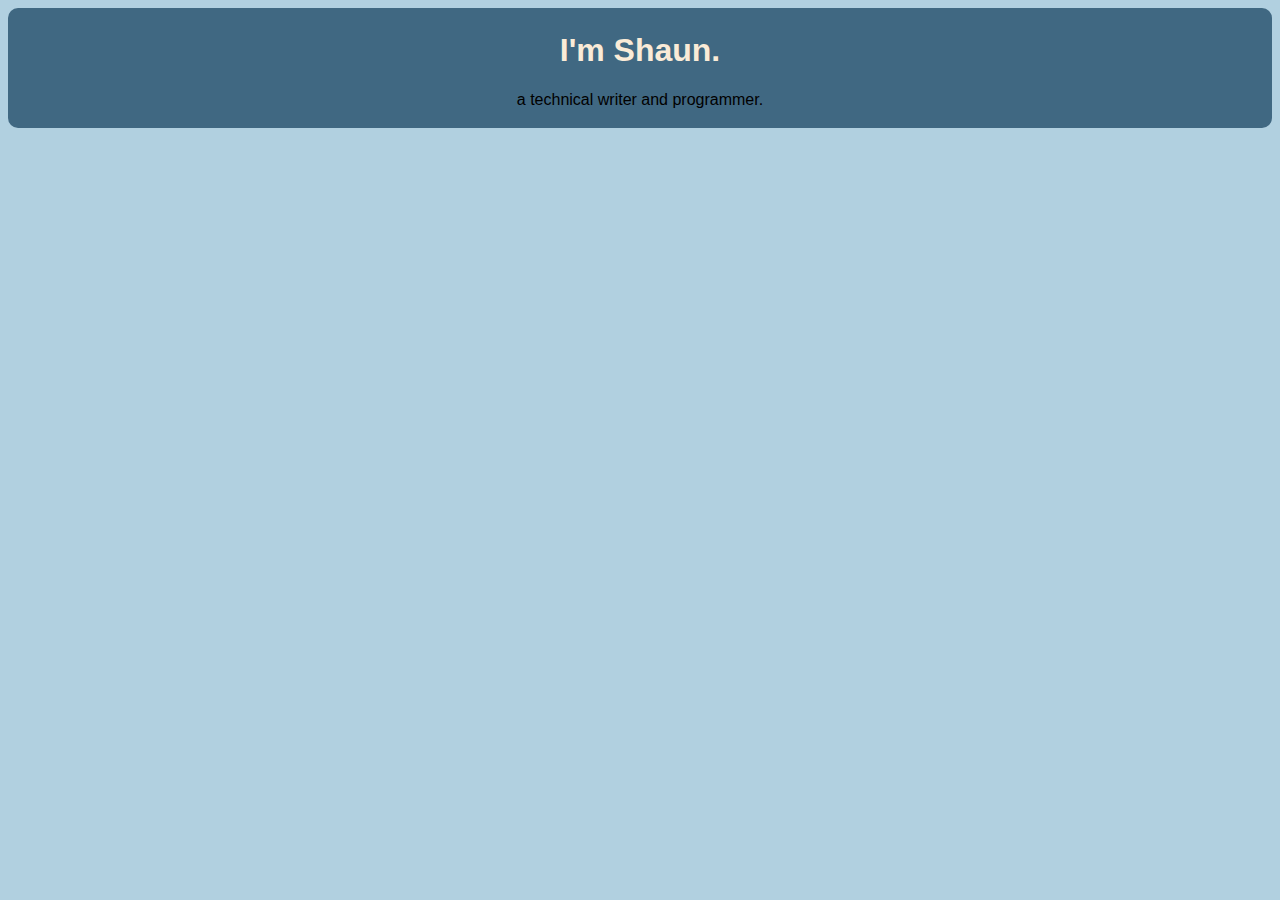
==== CSS - My site/index.html @ 9bd8a85d "Add files via upload" ====
<!DOCTYPE html>
<html>
    <head>
        <meta charset="utf-8">
        <link rel="stylesheet" href="css/styles.css">
        <link rel="preconnect" href="https://fonts.googleapis.com">
        <link rel="preconnect" href="https://fonts.gstatic.com" crossorigin>
        <link href="https://fonts.googleapis.com/css2?family=Roboto&display=swap" rel="stylesheet">
        <link rel="icon" href="favicon.ico">
        <title>Shaun Carter</title>
    </head>
    <body>
        <div id="intro" class=""> <!-- content division element -->
            <h1>I'm Shaun.</h1>
            <p>a technical writer and programmer.</p>
        </div>

    </body>
</html>
---- CSS - My site/css/styles.css ----
/********* Tag selectors ********/

/* tag selectors apply to any html "tag" element */

body {
    background-color: #B1D0E0;
    font-family: Arial, Helvetica, sans-serif;
}

h1 {
    color: antiquewhite;
}


/********* Class selectors ********/
/* class selectors are defined by you and are activated when you call them in a html tag */


/********* ID selectors ********/
/* ID selectors are defined by you and are activated when you call them in a html tag
An ID is unique and can only be used once
A html element can only have one ID */

#intro {
    background-color: #406882;
    border-radius: 10px;
    text-align: center;
    padding-bottom: 3px;
    padding-top: 3px;
}


/********* pseudo class ********/
/* pseudo classes are keywords added to selectors to define their style during a particular state
for example, below the background color of images changes during the "hover" state (when you hover over an image) */
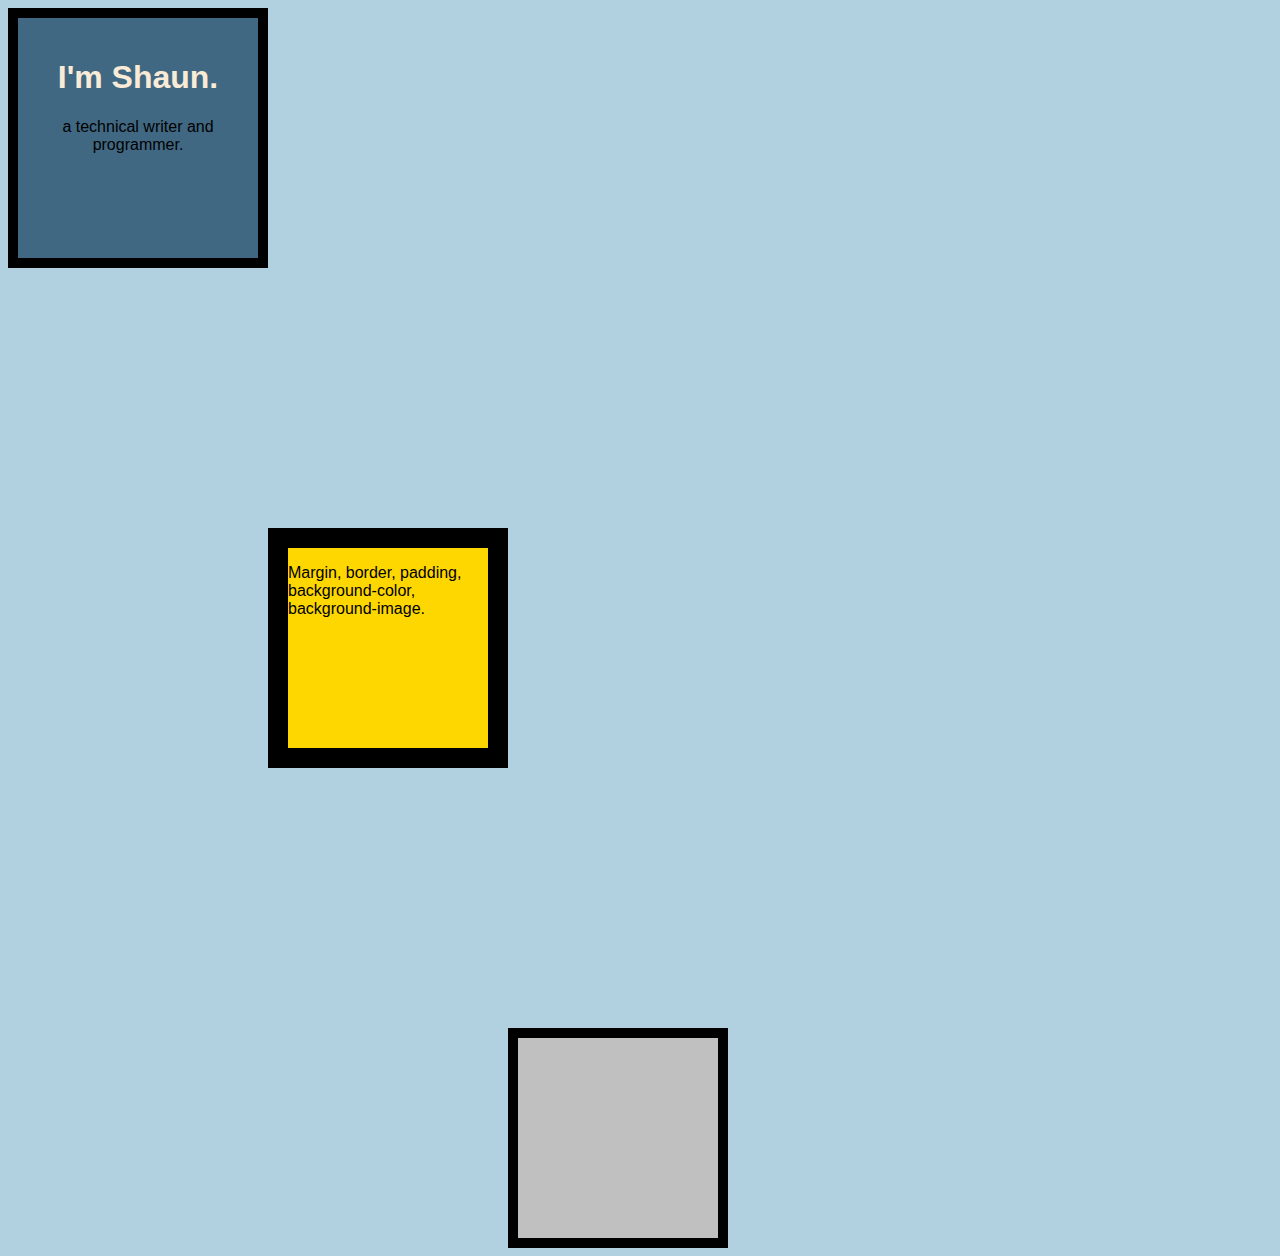
==== commit e7810201: "playing with boxes" ====
--- a/CSS - My site/index.html
+++ b/CSS - My site/index.html
@@ -6,7 +6,7 @@
         <link rel="preconnect" href="https://fonts.googleapis.com">
         <link rel="preconnect" href="https://fonts.gstatic.com" crossorigin>
         <link href="https://fonts.googleapis.com/css2?family=Roboto&display=swap" rel="stylesheet">
-        <link rel="icon" href="favicon.ico">
+        <link rel="icon" href="favicon.ico">   
         <title>Shaun Carter</title>
     </head>
     <body>
@@ -14,6 +14,11 @@
             <h1>I'm Shaun.</h1>
             <p>a technical writer and programmer.</p>
         </div>
-
+        <div id="secondContainer">
+            <p>Margin, border, padding, background-color, background-image.</p>
+        </div>
+        
+        <div id="thirdContainer"
+        </div>
     </body>
-</html>+</html>
--- a/CSS - My site/css/styles.css
+++ b/CSS - My site/css/styles.css
@@ -23,13 +23,32 @@
 
 #intro {
     background-color: #406882;
-    border-radius: 10px;
+    border: solid 10px;
+    border-color: black;
+    height: 200px;
+    padding: 20px;
     text-align: center;
-    padding-bottom: 3px;
-    padding-top: 3px;
+    width: 200px;
 }
 
+#secondContainer {
+    background-color: gold;
+    border: solid 20px;
+    border-color: back;
+    height: 200px;
+    margin: 260px;
+    width: 200px;
+}
+
+#thirdContainer {
+    background-color: silver;
+    border: solid 10px;
+    border-color: black;
+    height: 200px;
+    margin-left: 500px;
+    width: 200px;
+}
 
 /********* pseudo class ********/
 /* pseudo classes are keywords added to selectors to define their style during a particular state
-for example, below the background color of images changes during the "hover" state (when you hover over an image) */+for example, below the background color of images changes during the "hover" state (when you hover over an image) */
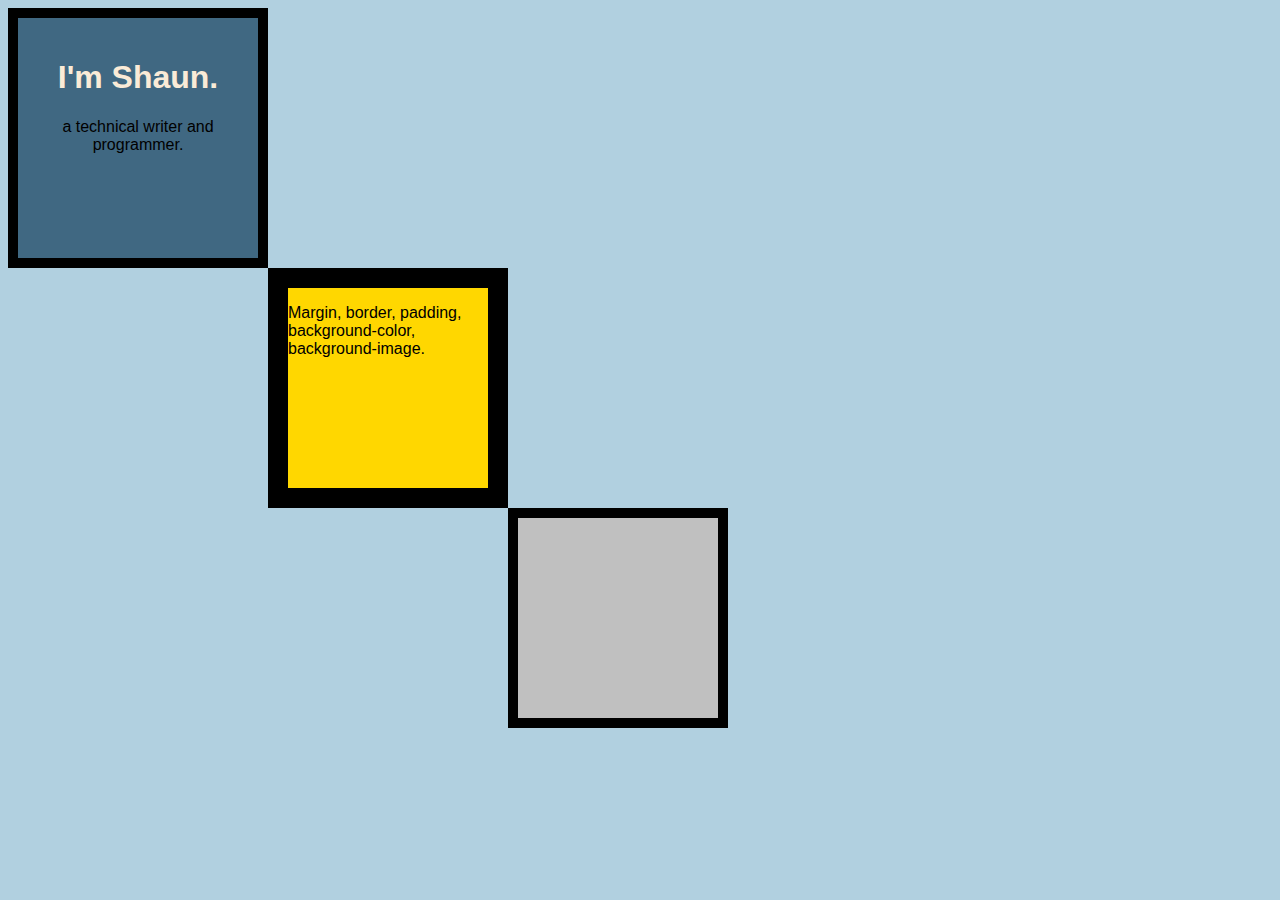
==== commit 27dabdbc: "completing challenge for boxes to be edge to edge" ====
--- a/CSS - My site/index.html
+++ b/CSS - My site/index.html
@@ -17,8 +17,6 @@
         <div id="secondContainer">
             <p>Margin, border, padding, background-color, background-image.</p>
         </div>
-        
-        <div id="thirdContainer"
-        </div>
+        <div id="thirdContainer"></div>
     </body>
 </html>
--- a/CSS - My site/css/styles.css
+++ b/CSS - My site/css/styles.css
@@ -36,7 +36,7 @@
     border: solid 20px;
     border-color: back;
     height: 200px;
-    margin: 260px;
+    margin-left: 260px;
     width: 200px;
 }
 
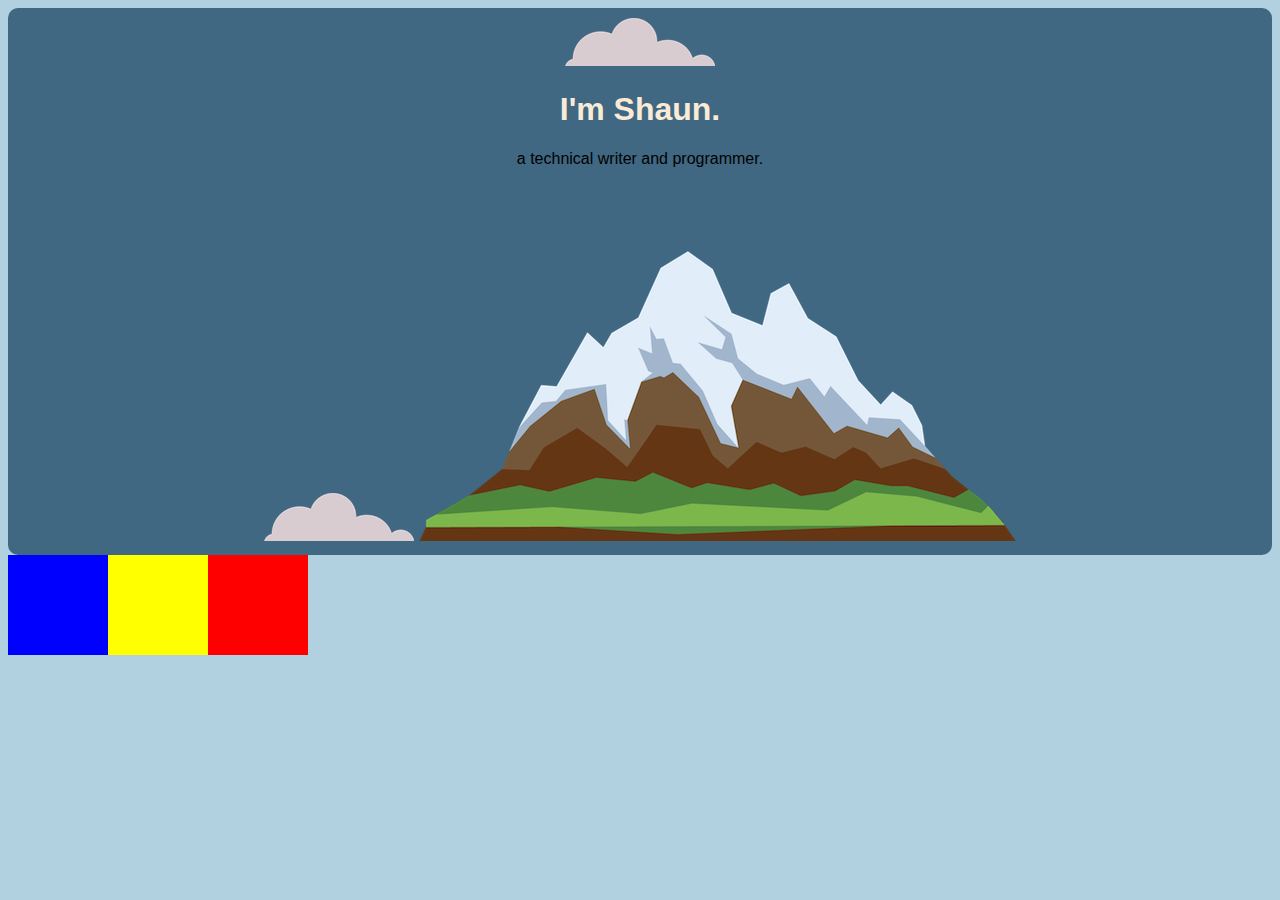
==== commit fb82ce59: "more small changes for webdev" ====
--- a/CSS - My site/index.html
+++ b/CSS - My site/index.html
@@ -11,12 +11,19 @@
     </head>
     <body>
         <div id="intro" class=""> <!-- content division element -->
+            <img src="images/cloud.png" alt="cloud-img">
             <h1>I'm Shaun.</h1>
             <p>a technical writer and programmer.</p>
+            <img src="images/cloud.png" alt="cloud-img">
+            <img src="images/mountain.png" alt="mountain-img">
         </div>
-        <div id="secondContainer">
-            <p>Margin, border, padding, background-color, background-image.</p>
+        <div class="red">
         </div>
-        <div id="thirdContainer"></div>
+      
+        <div class="blue">
+        </div>
+      
+        <div class="yellow">
+        </div>
     </body>
 </html>
--- a/CSS - My site/css/styles.css
+++ b/CSS - My site/css/styles.css
@@ -16,6 +16,31 @@
 /* class selectors are defined by you and are activated when you call them in a html tag */
 
 
+.red {
+    background-color: red;
+    height: 100px;
+    width: 100px;
+    position: relative;
+    left: 200px;
+  }
+  
+.blue {      
+    background-color: blue;
+    height: 100px;
+    width: 100px;
+    position: relative;
+    bottom: 100px;
+  }
+
+.yellow {
+    background-color: yellow;
+    height: 100px;
+    width: 100px;
+    position: relative;
+    bottom: 200px;
+    left: 100px;
+  }
+
 /********* ID selectors ********/
 /* ID selectors are defined by you and are activated when you call them in a html tag
 An ID is unique and can only be used once
@@ -23,31 +48,12 @@
 
 #intro {
     background-color: #406882;
-    border: solid 10px;
-    border-color: black;
-    height: 200px;
-    padding: 20px;
+    border: 10px;
+    border-radius: 10px;
     text-align: center;
-    width: 200px;
+    padding: 10px;
 }
 
-#secondContainer {
-    background-color: gold;
-    border: solid 20px;
-    border-color: back;
-    height: 200px;
-    margin-left: 260px;
-    width: 200px;
-}
-
-#thirdContainer {
-    background-color: silver;
-    border: solid 10px;
-    border-color: black;
-    height: 200px;
-    margin-left: 500px;
-    width: 200px;
-}
 
 /********* pseudo class ********/
 /* pseudo classes are keywords added to selectors to define their style during a particular state
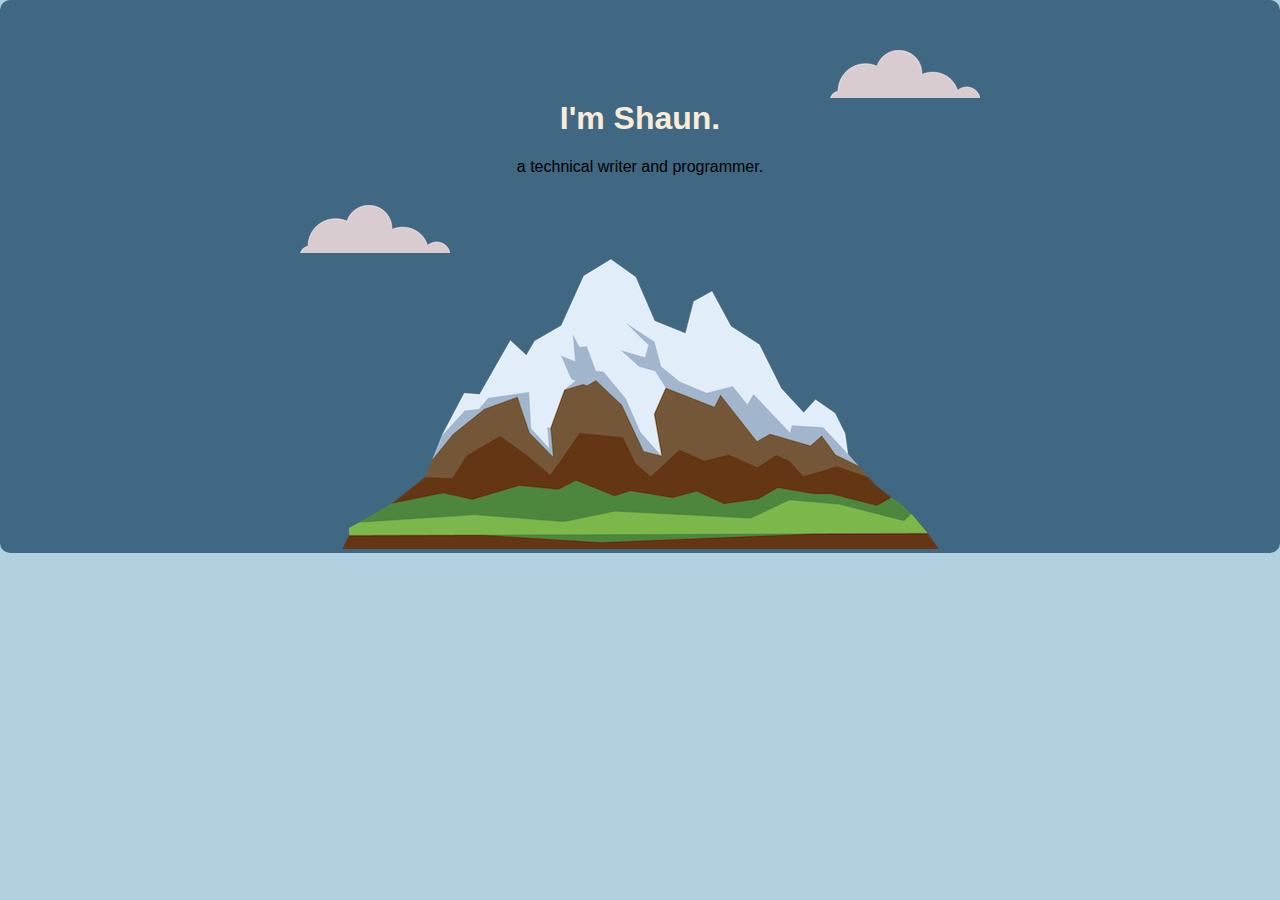
==== commit 8b4b2b55: "updates" ====
--- a/CSS - My site/index.html
+++ b/CSS - My site/index.html
@@ -11,19 +11,11 @@
     </head>
     <body>
         <div id="intro" class=""> <!-- content division element -->
-            <img src="images/cloud.png" alt="cloud-img">
+            <img class="top-cloud" src="images/cloud.png" alt="cloud-img">
             <h1>I'm Shaun.</h1>
             <p>a technical writer and programmer.</p>
-            <img src="images/cloud.png" alt="cloud-img">
+            <img class="bottom-cloud" src="images/cloud.png" alt="cloud-img">
             <img src="images/mountain.png" alt="mountain-img">
-        </div>
-        <div class="red">
-        </div>
-      
-        <div class="blue">
-        </div>
-      
-        <div class="yellow">
         </div>
     </body>
 </html>
--- a/CSS - My site/css/styles.css
+++ b/CSS - My site/css/styles.css
@@ -3,12 +3,20 @@
 /* tag selectors apply to any html "tag" element */
 
 body {
+    margin: 0;
     background-color: #B1D0E0;
-    font-family: Arial, Helvetica, sans-serif;
+    font-family: "Helvetica-Neue", Helvetica, Arial, sans-serif;
+    text-align: center;
 }
 
 h1 {
     color: antiquewhite;
+    margin-top: 0;
+    font-family: "Helvetica-Neue", Helvetica, Arial, sans-serif;
+}
+
+code {
+    font-family: monospace;
 }
 
 
@@ -20,26 +28,38 @@
     background-color: red;
     height: 100px;
     width: 100px;
-    position: relative;
-    left: 200px;
+    position: absolute;
+    left: 208px;
+    bottom: 448px;
   }
   
 .blue {      
     background-color: blue;
     height: 100px;
     width: 100px;
-    position: relative;
-    bottom: 100px;
+    position: absolute;
   }
 
 .yellow {
     background-color: yellow;
     height: 100px;
     width: 100px;
-    position: relative;
-    bottom: 200px;
-    left: 100px;
+    position: absolute;
+    left: 108px;
+    bottom: 548px;
   }
+
+.top-cloud {
+  position: absolute;
+  right: 300px;
+  top: 50px;
+}
+
+.bottom-cloud {
+  position: absolute;
+  left: 300px;
+  bottom: 300px;
+}
 
 /********* ID selectors ********/
 /* ID selectors are defined by you and are activated when you call them in a html tag
@@ -51,7 +71,8 @@
     border: 10px;
     border-radius: 10px;
     text-align: center;
-    padding: 10px;
+    padding-top: 100px;
+    position: relative;
 }
 
 
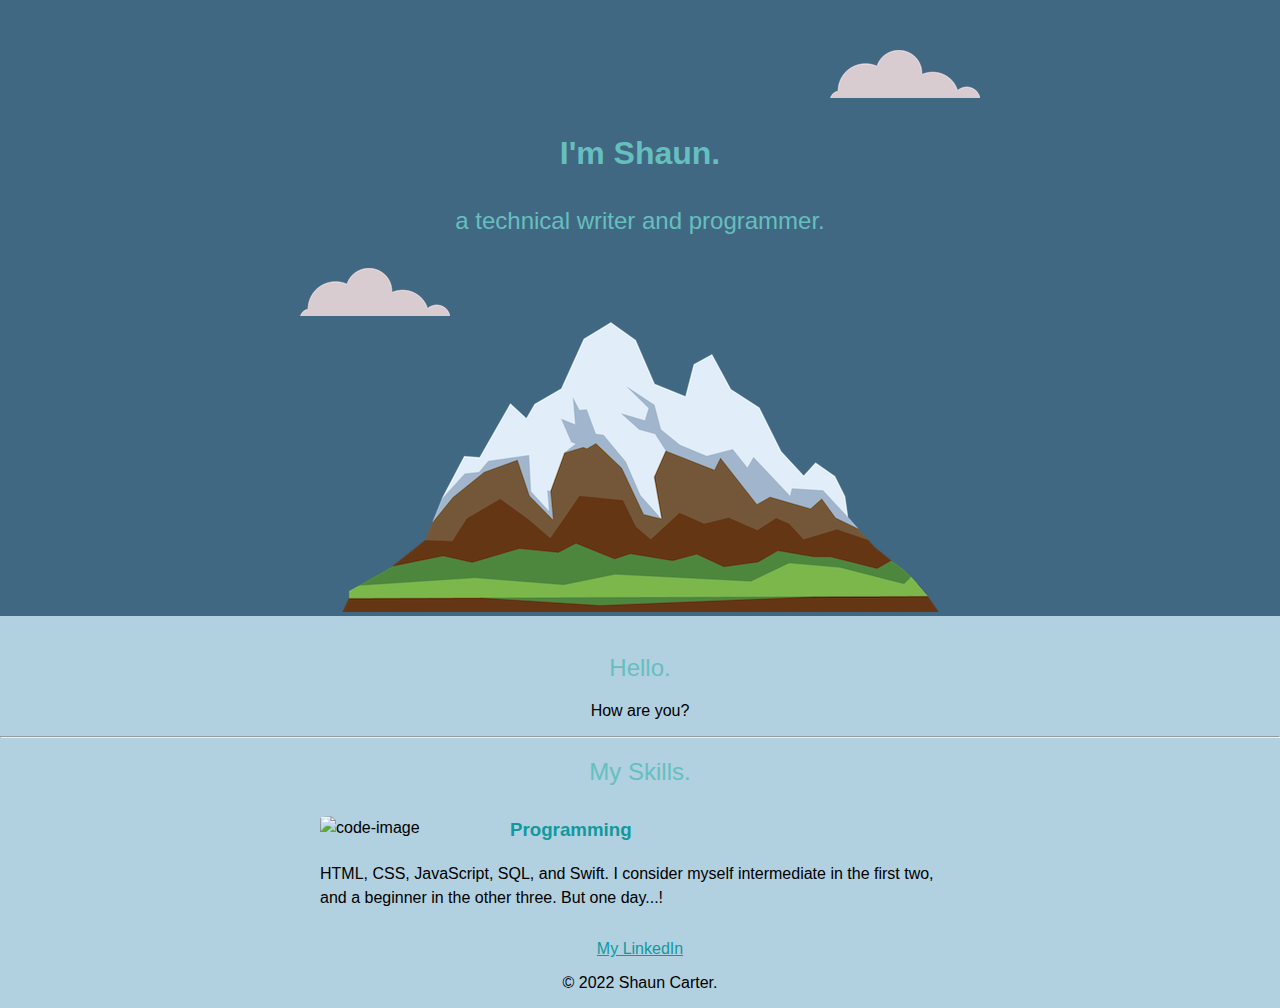
==== commit 65abb599: "some edits:" ====
--- a/CSS - My site/index.html
+++ b/CSS - My site/index.html
@@ -6,16 +6,37 @@
         <link rel="preconnect" href="https://fonts.googleapis.com">
         <link rel="preconnect" href="https://fonts.gstatic.com" crossorigin>
         <link href="https://fonts.googleapis.com/css2?family=Roboto&display=swap" rel="stylesheet">
-        <link rel="icon" href="favicon.ico">   
+        <link rel="icon" href="favicon.ico">
         <title>Shaun Carter</title>
     </head>
     <body>
         <div id="intro" class=""> <!-- content division element -->
             <img class="top-cloud" src="images/cloud.png" alt="cloud-img">
             <h1>I'm Shaun.</h1>
-            <p>a technical writer and programmer.</p>
+            <h2>a technical writer and <span class="pro">pro</span>grammer.</h2>
             <img class="bottom-cloud" src="images/cloud.png" alt="cloud-img">
             <img src="images/mountain.png" alt="mountain-img">
         </div>
+
+        <div class="middle-container">
+            <div class="profile">
+              <img src="" alt="">
+              <h2>Hello.</h2>
+              <p>How are you?</p>
+            </div>
+            <hr>
+            <div class="skills">
+              <h2>My Skills.</h2>
+              <div class="skill-row">
+                <img class="code-img circular" src="https://cdn-icons-png.flaticon.com/128/1006/1006363.png" alt="code-image">
+                <h3>Programming</h3>
+                <p>HTML, CSS, JavaScript, SQL, and Swift. I consider myself intermediate in the first two, and a beginner in the other three. But one day...!</p>
+              </div>
+            </div>
+
+        <div class="footer-container">
+            <a class="footer-link" href="https://www.linkedin.com/in/shaun-carter-409ba613a/">My LinkedIn</a>
+            <p>© 2022 Shaun Carter.</p>
+          </div>
     </body>
 </html>
--- a/CSS - My site/css/styles.css
+++ b/CSS - My site/css/styles.css
@@ -10,9 +10,23 @@
 }
 
 h1 {
-    color: antiquewhite;
-    margin-top: 0;
-    font-family: "Helvetica-Neue", Helvetica, Arial, sans-serif;
+    color: #66BFBF;
+    line-height: 2;
+    margin-top: 20px auto 0 auto;
+}
+
+h2 {
+    color: #66BFBF;
+    font-weight: normal;
+    size: 2.5rem;
+}
+
+h3 {
+    color: #11999E;
+}
+
+a {
+    color: #11999E;
 }
 
 code {
@@ -23,32 +37,6 @@
 /********* Class selectors ********/
 /* class selectors are defined by you and are activated when you call them in a html tag */
 
-
-.red {
-    background-color: red;
-    height: 100px;
-    width: 100px;
-    position: absolute;
-    left: 208px;
-    bottom: 448px;
-  }
-  
-.blue {      
-    background-color: blue;
-    height: 100px;
-    width: 100px;
-    position: absolute;
-  }
-
-.yellow {
-    background-color: yellow;
-    height: 100px;
-    width: 100px;
-    position: absolute;
-    left: 108px;
-    bottom: 548px;
-  }
-
 .top-cloud {
   position: absolute;
   right: 300px;
@@ -56,9 +44,29 @@
 }
 
 .bottom-cloud {
-  position: absolute;
+  
   left: 300px;
   bottom: 300px;
+
+  position: absolute;
+}
+
+.code-img {
+  background-color: #B1D0E0;
+  float: left;
+  margin-right: 30px;
+  width: 25%;
+}
+
+.circular {
+  border-radius: 10%;
+}
+
+.skill-row {
+  line-height: 1.5;
+  margin: 30px auto 30px auto;
+  text-align: left;
+  width: 50%;
 }
 
 /********* ID selectors ********/
@@ -68,8 +76,6 @@
 
 #intro {
     background-color: #406882;
-    border: 10px;
-    border-radius: 10px;
     text-align: center;
     padding-top: 100px;
     position: relative;
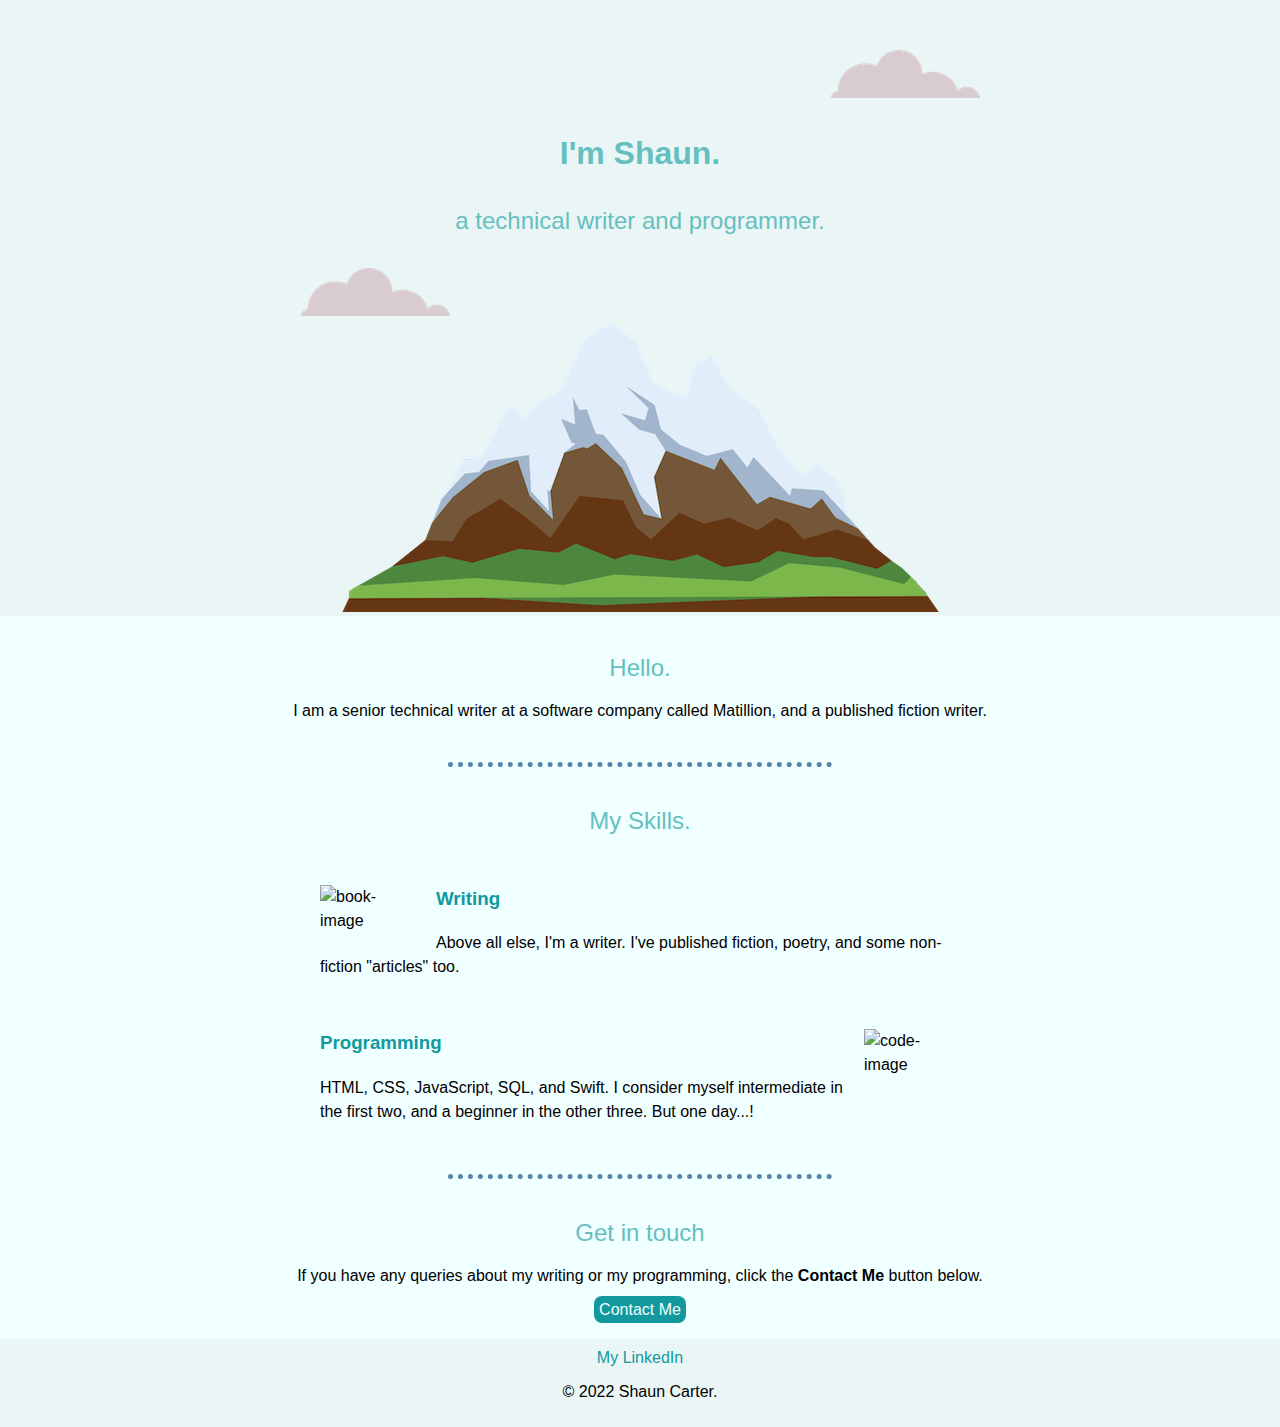
==== commit e143f640: "updates" ====
--- a/CSS - My site/index.html
+++ b/CSS - My site/index.html
@@ -17,24 +17,35 @@
             <img class="bottom-cloud" src="images/cloud.png" alt="cloud-img">
             <img src="images/mountain.png" alt="mountain-img">
         </div>
-
         <div class="middle-container">
             <div class="profile">
               <img src="" alt="">
               <h2>Hello.</h2>
-              <p>How are you?</p>
+              <p>I am a senior technical writer at a software company called Matillion, and a published fiction writer.</p>
             </div>
+            <br>
             <hr>
             <div class="skills">
               <h2>My Skills.</h2>
               <div class="skill-row">
-                <img class="code-img circular" src="https://cdn-icons-png.flaticon.com/128/1006/1006363.png" alt="code-image">
+                <img class="book-img" src="https://cdn-icons-png.flaticon.com/128/1027/1027530.png" alt="book-image">
+                <h3>Writing</h3>
+                <p>Above all else, I'm a writer. I've published fiction, poetry, and some non-fiction "articles" too.</p>
+              </div>
+              <div class="skill-row">
+                <img class="code-img" src="https://cdn-icons-png.flaticon.com/128/1005/1005141.png" alt="code-image">
                 <h3>Programming</h3>
                 <p>HTML, CSS, JavaScript, SQL, and Swift. I consider myself intermediate in the first two, and a beginner in the other three. But one day...!</p>
               </div>
+              <hr>
             </div>
-
-        <div class="footer-container">
+            <div class="contact-me">
+              <h2>Get in touch</h2>
+              <p>If you have any queries about my writing or my programming, click the <strong>Contact Me</strong> button below.</p>
+              <a id="contact-me-button" class="btn" href="mailto:shauncarterma@gmail.com" target="_blank">Contact Me</a>
+            </div>
+          </div>
+          <div class="footer-container">
             <a class="footer-link" href="https://www.linkedin.com/in/shaun-carter-409ba613a/">My LinkedIn</a>
             <p>© 2022 Shaun Carter.</p>
           </div>
--- a/CSS - My site/css/styles.css
+++ b/CSS - My site/css/styles.css
@@ -2,9 +2,10 @@
 
 /* tag selectors apply to any html "tag" element */
 
+
 body {
     margin: 0;
-    background-color: #B1D0E0;
+    background-color: azure;
     font-family: "Helvetica-Neue", Helvetica, Arial, sans-serif;
     text-align: center;
 }
@@ -25,8 +26,19 @@
     color: #11999E;
 }
 
+hr {
+  border-color: #5584AC;
+  border-style: none;
+  border-top-style: dotted;
+  border-width: 5px;
+  padding-top: 10px;
+  padding-bottom: 10px;;
+  width: 30%
+  }
+
 a {
     color: #11999E;
+    text-decoration: none;
 }
 
 code {
@@ -44,27 +56,35 @@
 }
 
 .bottom-cloud {
-  
+  bottom: 300px;
   left: 300px;
-  bottom: 300px;
-
   position: absolute;
 }
 
-.code-img {
-  background-color: #B1D0E0;
-  float: left;
-  margin-right: 30px;
-  width: 25%;
+.middle-container {
 }
 
-.circular {
-  border-radius: 10%;
+.footer-container {
+  background-color: #EAF6F6;
+  margin: 20px 0px 0px 0px;
+  padding: 10px;
+}
+
+.book-img {
+  float: left;
+  margin-right: 20px;
+  width: 15%;
+}
+
+.code-img {
+  float: right;
+  margin-left: 20px;
+  width: 15%;
 }
 
 .skill-row {
   line-height: 1.5;
-  margin: 30px auto 30px auto;
+  margin: 50px auto 50px auto;
   text-align: left;
   width: 50%;
 }
@@ -75,12 +95,18 @@
 A html element can only have one ID */
 
 #intro {
-    background-color: #406882;
+    background-color: #EAF6F6;
     text-align: center;
     padding-top: 100px;
     position: relative;
 }
 
+#contact-me-button {
+  background-color: #11999E;
+  border-radius: 8px;
+  color: azure;
+  padding: 5px;
+}
 
 /********* pseudo class ********/
 /* pseudo classes are keywords added to selectors to define their style during a particular state
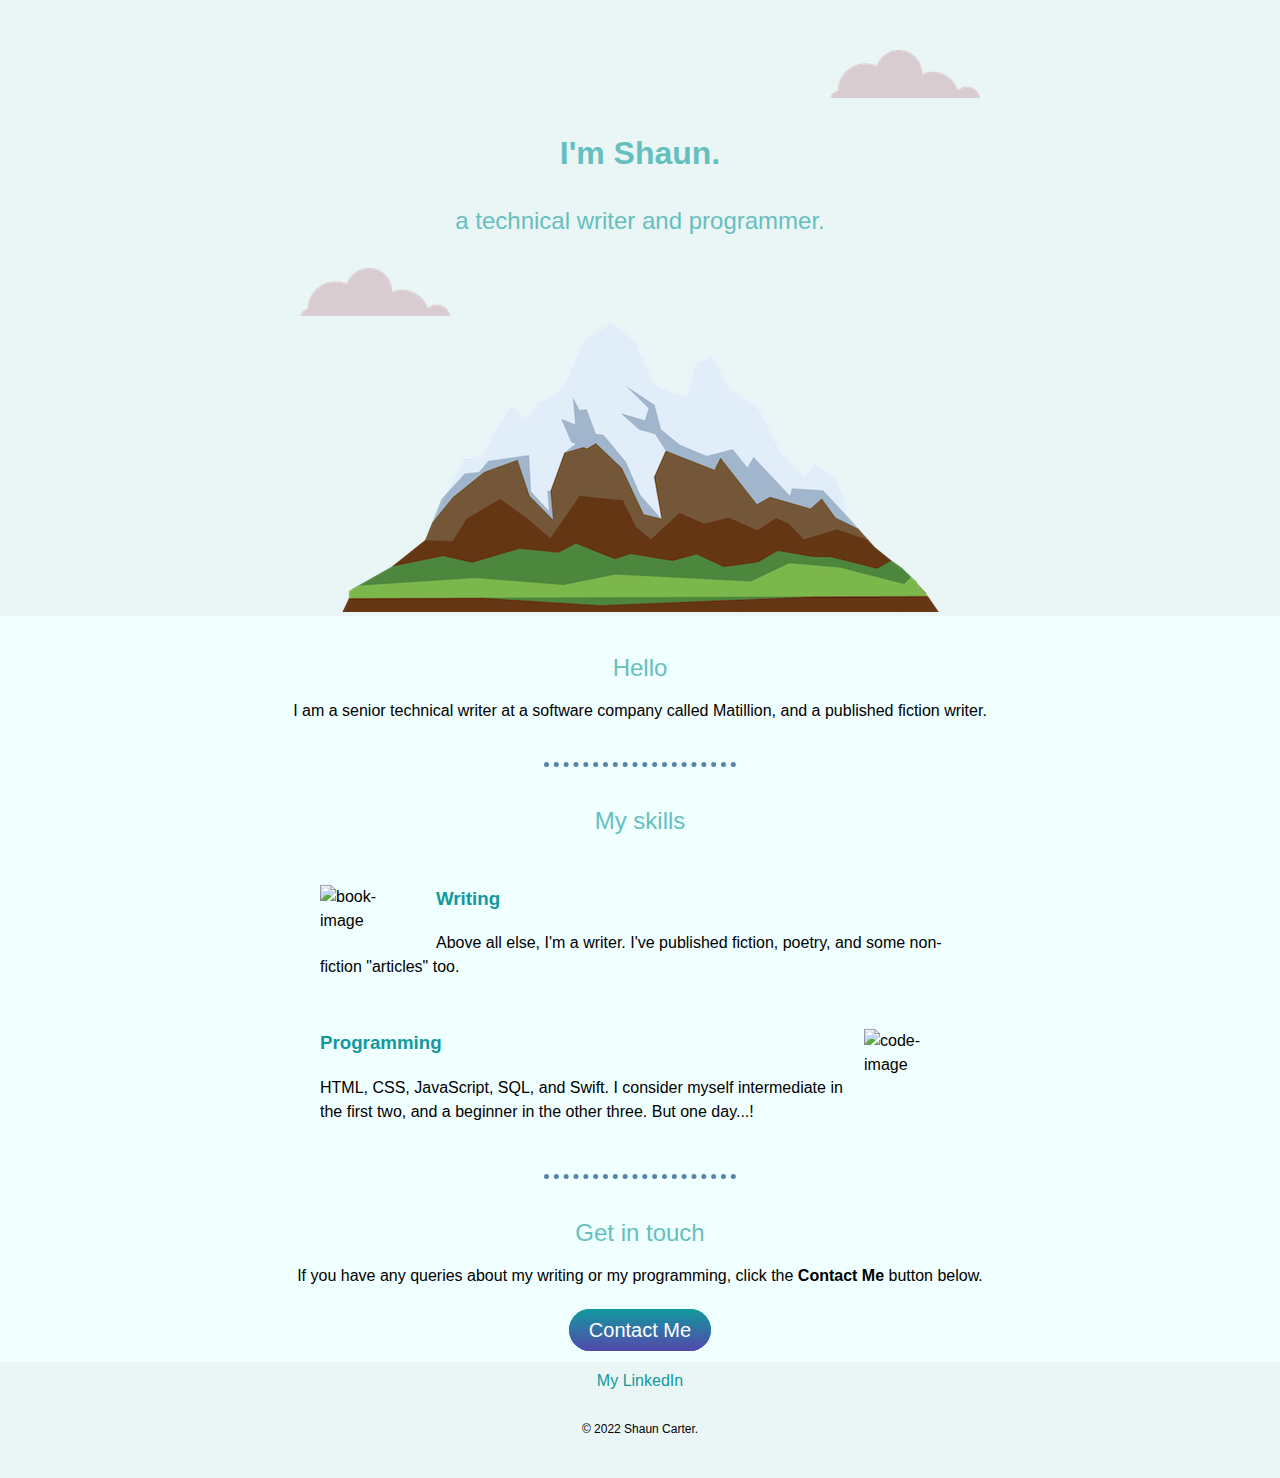
==== commit 9523b319: "edits" ====
--- a/CSS - My site/index.html
+++ b/CSS - My site/index.html
@@ -20,13 +20,13 @@
         <div class="middle-container">
             <div class="profile">
               <img src="" alt="">
-              <h2>Hello.</h2>
+              <h2>Hello</h2>
               <p>I am a senior technical writer at a software company called Matillion, and a published fiction writer.</p>
             </div>
             <br>
             <hr>
             <div class="skills">
-              <h2>My Skills.</h2>
+              <h2>My skills</h2>
               <div class="skill-row">
                 <img class="book-img" src="https://cdn-icons-png.flaticon.com/128/1027/1027530.png" alt="book-image">
                 <h3>Writing</h3>
@@ -42,12 +42,13 @@
             <div class="contact-me">
               <h2>Get in touch</h2>
               <p>If you have any queries about my writing or my programming, click the <strong>Contact Me</strong> button below.</p>
-              <a id="contact-me-button" class="btn" href="mailto:shauncarterma@gmail.com" target="_blank">Contact Me</a>
+              <br>
+              <a class="btn" href="mailto:shauncarterma@gmail.com" target="_blank">Contact Me</a>
             </div>
           </div>
           <div class="footer-container">
             <a class="footer-link" href="https://www.linkedin.com/in/shaun-carter-409ba613a/">My LinkedIn</a>
-            <p>© 2022 Shaun Carter.</p>
+            <p class="copyright-paragraph">© 2022 Shaun Carter.</p>
           </div>
     </body>
 </html>
--- a/CSS - My site/css/styles.css
+++ b/CSS - My site/css/styles.css
@@ -33,7 +33,7 @@
   border-width: 5px;
   padding-top: 10px;
   padding-bottom: 10px;;
-  width: 30%
+  width: 15%;
   }
 
 a {
@@ -89,6 +89,39 @@
   width: 50%;
 }
 
+.btn {
+  background: #11999E;
+  background-image: -webkit-linear-gradient(top, #11999E, #5548AC);
+  background-image: -moz-linear-gradient(top, #11999E, #5548AC);
+  background-image: -ms-linear-gradient(top, #11999E, #5548AC);
+  background-image: -o-linear-gradient(top, #11999E, #5548AC);
+  background-image: linear-gradient(to bottom, #11999E, #5548AC);
+  -webkit-border-radius: 28;
+  -moz-border-radius: 28;
+  border-radius: 28px;
+  font-family: "Helvetica-Neue", Helvetica, Arial, sans-serif;
+  color: #ffffff;
+  font-size: 20px;
+  margin: 10px 0 10px 0;
+  padding: 10px 20px 10px 20px;
+  text-decoration: none;
+}
+
+.btn:hover {
+  background: #3cb0fd;
+  background-image: -webkit-linear-gradient(top, #3cb0fd, #3498db);
+  background-image: -moz-linear-gradient(top, #3cb0fd, #3498db);
+  background-image: -ms-linear-gradient(top, #3cb0fd, #3498db);
+  background-image: -o-linear-gradient(top, #3cb0fd, #3498db);
+  background-image: linear-gradient(to bottom, #3cb0fd, #3498db);
+  text-decoration: none;
+}
+
+.copyright-paragraph {
+  font-size: 0.75rem;
+  padding: 20px 0;
+}
+
 /********* ID selectors ********/
 /* ID selectors are defined by you and are activated when you call them in a html tag
 An ID is unique and can only be used once
@@ -101,13 +134,6 @@
     position: relative;
 }
 
-#contact-me-button {
-  background-color: #11999E;
-  border-radius: 8px;
-  color: azure;
-  padding: 5px;
-}
-
 /********* pseudo class ********/
 /* pseudo classes are keywords added to selectors to define their style during a particular state
 for example, below the background color of images changes during the "hover" state (when you hover over an image) */
